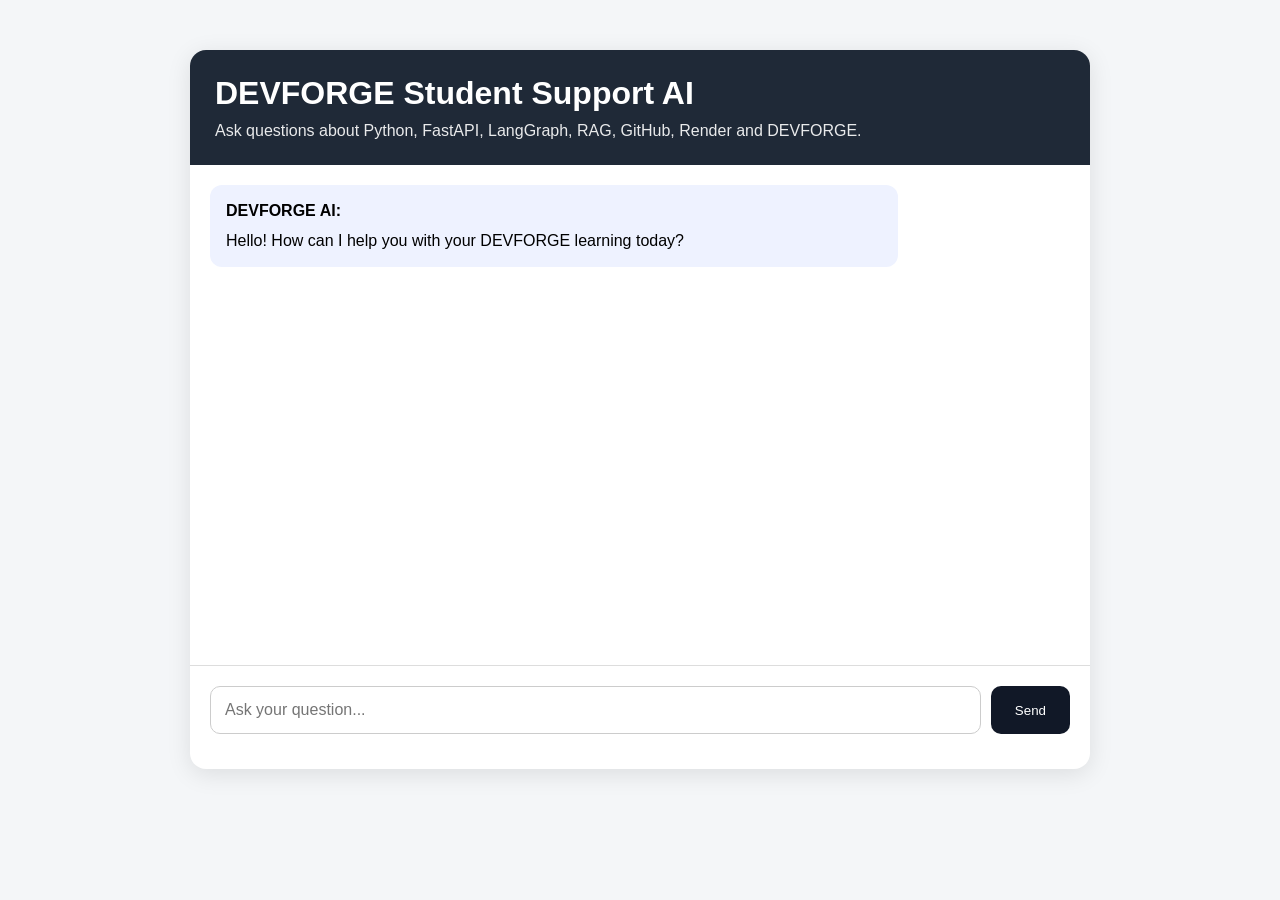
==== index.html @ bb0cc780 "Add files via upload" ====
<!DOCTYPE html>
<html lang="en">
<head>
    <meta charset="UTF-8">
    <meta name="viewport" content="width=device-width, initial-scale=1.0">

    <title>DEVFORGE Student Support AI</title>

    <link rel="stylesheet" href="style.css">
</head>

<body>

    <div class="container">

        <div class="header">
            <h1>DEVFORGE Student Support AI</h1>
            <p>
                Ask questions about Python, FastAPI, LangGraph,
                RAG, GitHub, Render and DEVFORGE.
            </p>
        </div>

        <div id="chatBox" class="chat-box">

            <div class="message bot">
                <strong>DEVFORGE AI:</strong>
                <p>
                    Hello! How can I help you with your DEVFORGE
                    learning today?
                </p>
            </div>

        </div>

        <div class="input-area">

            <input
                type="text"
                id="messageInput"
                placeholder="Ask your question..."
                autocomplete="off"
            >

            <button id="sendButton">
                Send
            </button>

        </div>

        <p id="status"></p>

    </div>

    <script src="script.js"></script>

</body>
</html>
---- style.css ----
* {
    box-sizing: border-box;
}

body {
    margin: 0;
    font-family: Arial, sans-serif;
    background: #f4f6f8;
}

.container {
    width: 90%;
    max-width: 900px;
    margin: 50px auto;
    background: white;
    border-radius: 16px;
    box-shadow: 0 5px 25px rgba(0, 0, 0, 0.1);
    overflow: hidden;
}

.header {
    padding: 25px;
    background: #1f2937;
    color: white;
}

.header h1 {
    margin: 0 0 10px;
}

.header p {
    margin: 0;
    opacity: 0.9;
}

.chat-box {
    height: 500px;
    padding: 20px;
    overflow-y: auto;
}

.message {
    margin-bottom: 15px;
    padding: 14px 16px;
    border-radius: 12px;
    max-width: 80%;
    line-height: 1.5;
}

.message p {
    margin: 6px 0 0;
}

.bot {
    background: #eef2ff;
}

.user {
    margin-left: auto;
    background: #e5e7eb;
}

.input-area {
    display: flex;
    gap: 10px;
    padding: 20px;
    border-top: 1px solid #ddd;
}

#messageInput {
    flex: 1;
    padding: 14px;
    border: 1px solid #ccc;
    border-radius: 10px;
    font-size: 16px;
}

#sendButton {
    padding: 14px 24px;
    border: none;
    border-radius: 10px;
    background: #111827;
    color: white;
    cursor: pointer;
}

#sendButton:hover {
    opacity: 0.9;
}

#status {
    padding: 0 20px 15px;
    margin: 0;
    color: #666;
}
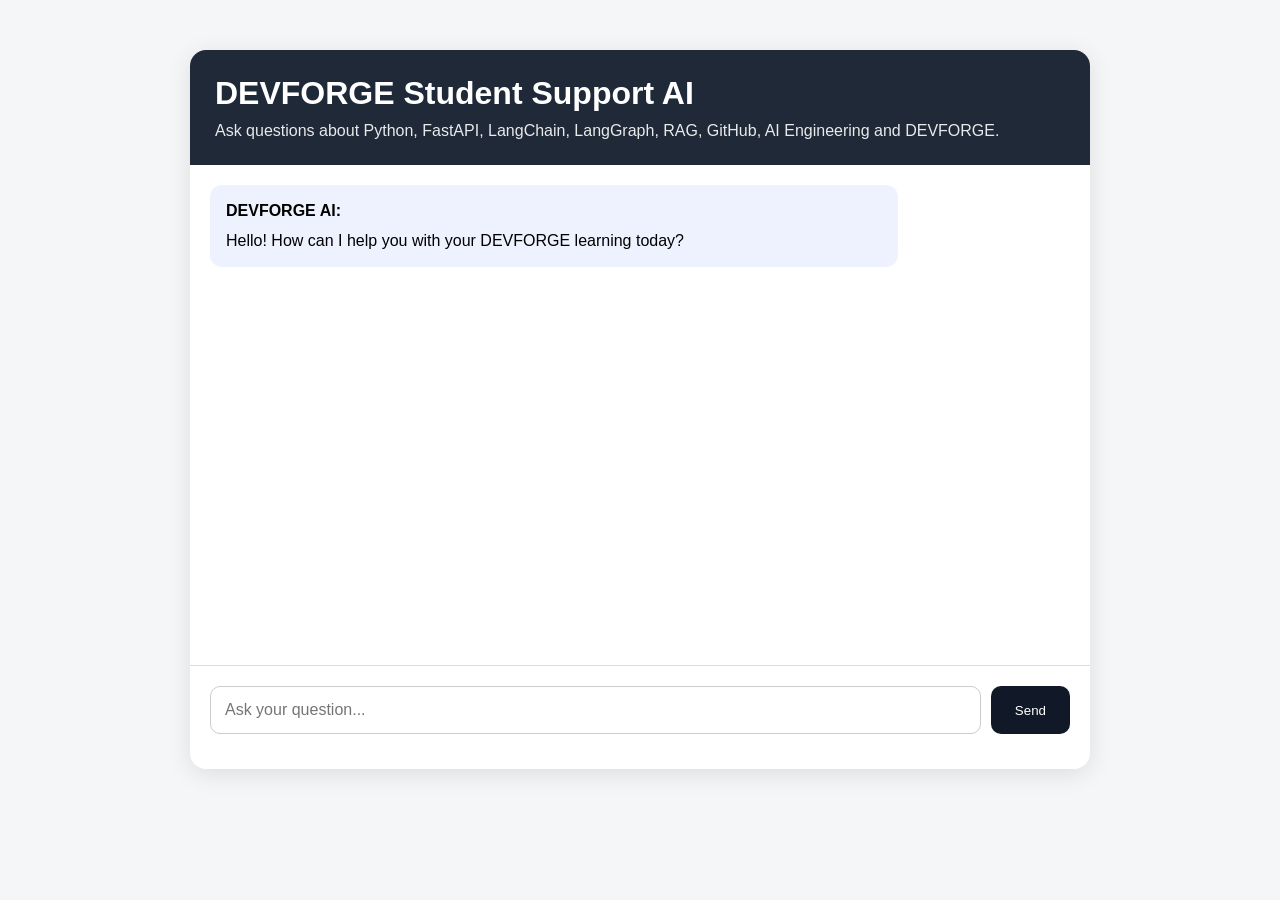
==== commit 7fe8168e: "Add files via upload" ====
--- a/index.html
+++ b/index.html
@@ -1,5 +1,6 @@
 <!DOCTYPE html>
 <html lang="en">
+
 <head>
     <meta charset="UTF-8">
     <meta name="viewport" content="width=device-width, initial-scale=1.0">
@@ -13,26 +14,35 @@
 
     <div class="container">
 
+        <!-- Header -->
         <div class="header">
             <h1>DEVFORGE Student Support AI</h1>
+
             <p>
-                Ask questions about Python, FastAPI, LangGraph,
-                RAG, GitHub, Render and DEVFORGE.
+                Ask questions about Python, FastAPI, LangChain,
+                LangGraph, RAG, GitHub, AI Engineering and DEVFORGE.
             </p>
         </div>
 
+
+        <!-- Chat Area -->
         <div id="chatBox" class="chat-box">
 
             <div class="message bot">
+
                 <strong>DEVFORGE AI:</strong>
+
                 <p>
                     Hello! How can I help you with your DEVFORGE
                     learning today?
                 </p>
+
             </div>
 
         </div>
 
+
+        <!-- Input Area -->
         <div class="input-area">
 
             <input
@@ -48,11 +58,16 @@
 
         </div>
 
+
+        <!-- Status -->
         <p id="status"></p>
 
     </div>
 
+
+    <!-- JavaScript -->
     <script src="script.js"></script>
 
 </body>
+
 </html>
